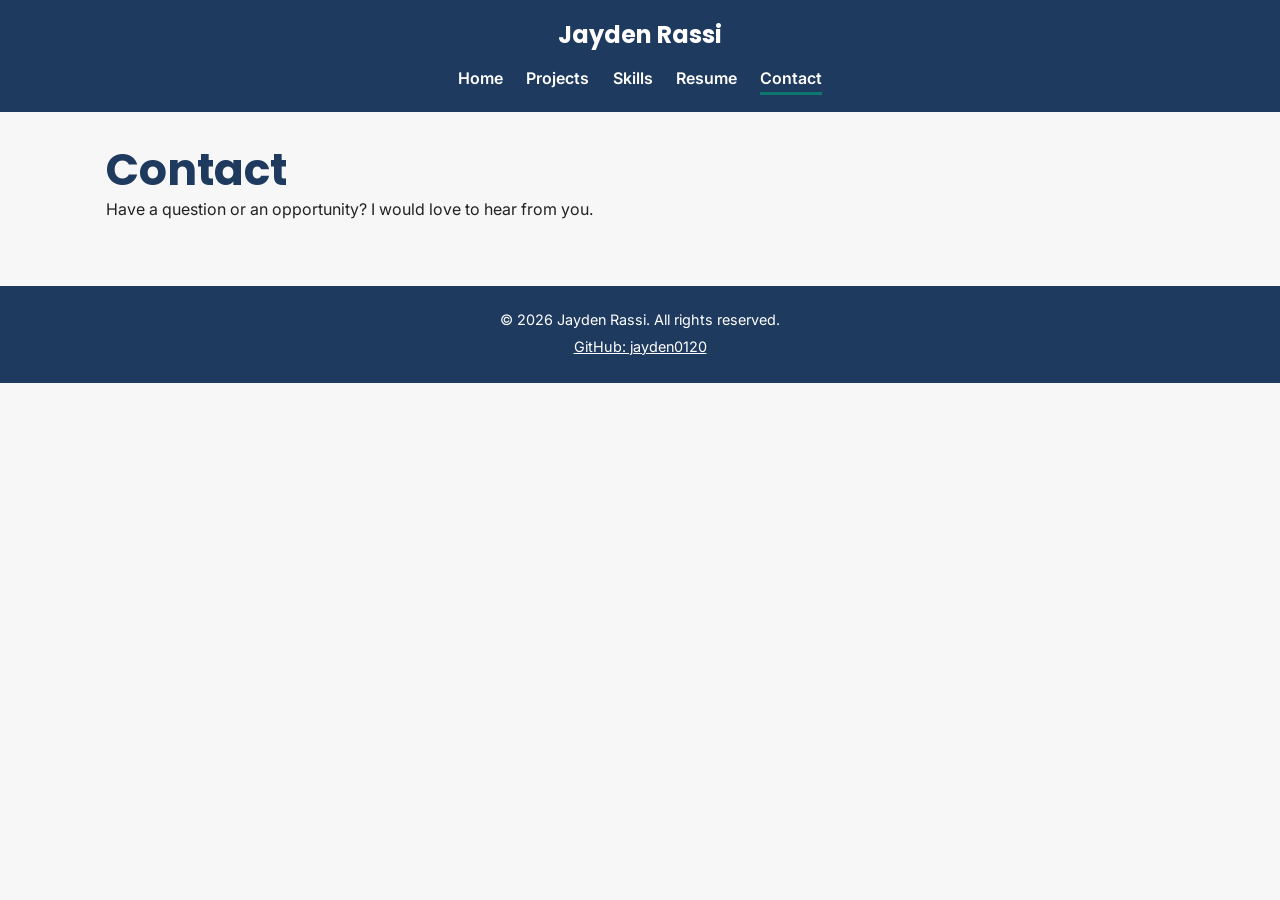
==== contact.html @ a625c4ef "Add Contact page skeleton" ====
<!DOCTYPE html>
<!--
    Author: Jayden Rassi
    Date: 11/09/2026
    File Name: contact.html
-->
<html lang="en">
<head>
    <!-- Character set and mobile viewport -->
    <meta charset="UTF-8">
    <meta name="viewport" content="width=device-width, initial-scale=1.0">
    <meta name="description" content="Contact Jayden Rassi.">
    <meta name="author" content="Jayden Rassi">
    <title>Contact | Jayden Rassi</title>

    <!-- Google Fonts: Poppins for headings, Inter for body text -->
    <link rel="stylesheet" href="https://fonts.googleapis.com/css2?family=Inter:wght@400;600&amp;family=Poppins:wght@600;700&amp;display=swap">

    <!-- External style sheet -->
    <link rel="stylesheet" type="text/css" href="css/styles.css">
</head>
<body>

    <!-- Site header with logo and main navigation -->
    <header>
        <a class="logo" href="index.html" title="Go to the Home page">Jayden Rassi</a>

        <nav aria-label="Main navigation">
            <ul>
                <li><a href="index.html">Home</a></li>
                <li><a href="projects.html">Projects</a></li>
                <li><a href="skills.html">Skills</a></li>
                <li><a href="resume.html">Resume</a></li>
                <li><a href="contact.html" class="current" aria-current="page">Contact</a></li>
            </ul>
        </nav>
    </header>

    <!-- Main page content -->
    <main>
        <section class="page-intro">
            <h1>Contact</h1>
            <p>Have a question or an opportunity? I would love to hear from you.</p>
        </section>
    </main>

    <!-- Site footer -->
    <footer>
        <p>&copy; 2026 Jayden Rassi. All rights reserved.</p>
        <p><a href="https://github.com/jayden0120">GitHub: jayden0120</a></p>
    </footer>

</body>
</html>
---- css/styles.css ----
/*
    Author: Jayden Rassi
    Date: 11/09/2026
    File Name: styles.css
    Description: Main style sheet for my portfolio website
*/

/* ===== CSS Reset ===== */
/* Removes default browser spacing so the site looks the same in every browser */
*,
*::before,
*::after {
    box-sizing: border-box;
}

body, header, nav, main, section, article, aside, footer,
h1, h2, h3, h4, p, ul, ol, li, figure, img, table, form, fieldset {
    margin: 0;
    padding: 0;
    border: 0;
}

img {
    display: block;
    max-width: 100%;
    height: auto;
}

a {
    color: inherit;
}

/* ===== Global Typography and Colors ===== */
body {
    font-family: "Inter", Arial, sans-serif;
    font-size: 100%;
    line-height: 1.6;
    color: #222222;
    background-color: #F7F7F7;
}

h1, h2, h3 {
    font-family: "Poppins", Arial, sans-serif;
    color: #1F3A5F;
    line-height: 1.2;
}

h1 {
    font-size: 2em;
}

h2 {
    font-size: 1.5em;
}

p {
    margin-bottom: 1em;
}

/* ===== Header and Navigation ===== */
header {
    background-color: #1F3A5F;
    padding: 1em;
    text-align: center;
}

.logo {
    font-family: "Poppins", Arial, sans-serif;
    font-size: 1.5em;
    font-weight: 700;
    color: #FFFFFF;
    text-decoration: none;
}

nav ul {
    list-style-type: none;
    margin-top: 0.5em;
}

nav li {
    display: inline-block;
    margin: 0.25em 0.6em;
}

nav a {
    color: #FFFFFF;
    font-weight: 600;
    text-decoration: none;
    padding: 0.25em 0;
}

nav a:hover,
nav a:focus {
    text-decoration: underline;
}

/* Shows which page the visitor is on */
nav a.current {
    border-bottom: 3px solid #0F766E;
}

/* ===== Main Content ===== */
main {
    max-width: 1100px;
    margin: 0 auto;
    padding: 2em 1em;
}

.page-intro {
    margin-bottom: 2em;
}

/* ===== Buttons ===== */
.button {
    display: inline-block;
    padding: 0.75em 1.5em;
    margin: 0 0.5em 0.75em 0;
    border: 2px solid #0F766E;
    border-radius: 6px;
    font-weight: 600;
    text-decoration: none;
}

.button-primary {
    background-color: #0F766E;
    color: #FFFFFF;
}

.button-secondary {
    background-color: #FFFFFF;
    color: #0F766E;
}

/* ===== Home Page ===== */
.hero {
    display: grid;
    gap: 2em;
    align-items: center;
    margin-bottom: 3em;
}

.hero-photo {
    width: 220px;
    margin: 0 auto;
}

.job-title {
    font-size: 1.25em;
    color: #0F766E;
    font-weight: 600;
}

.featured h2 {
    margin-bottom: 1em;
}

.project-list {
    display: grid;
    gap: 1.5em;
}

.project-card {
    background-color: #FFFFFF;
    border: 1px solid #DDDDDD;
    border-radius: 8px;
    padding: 1.25em;
}

.project-card h3 {
    margin-bottom: 0.5em;
}

.tech {
    font-size: 0.875em;
    color: #555555;
}

/* ===== Footer ===== */
footer {
    background-color: #1F3A5F;
    color: #FFFFFF;
    text-align: center;
    padding: 1.5em 1em;
    font-size: 0.9em;
}

footer p {
    margin-bottom: 0.25em;
}

/* ===== Tablet and Desktop Layout ===== */
@media screen and (min-width: 768px) {

    h1 {
        font-size: 2.75em;
    }

    /* Home page hero: text on the left, photo on the right */
    .hero {
        grid-template-columns: 3fr 2fr;
    }

    /* Moves the photo to the right column on larger screens */
    .hero-photo {
        grid-column: 2;
        grid-row: 1;
    }

    /* Featured projects: three cards side by side */
    .project-list {
        grid-template-columns: repeat(3, 1fr);
    }

}
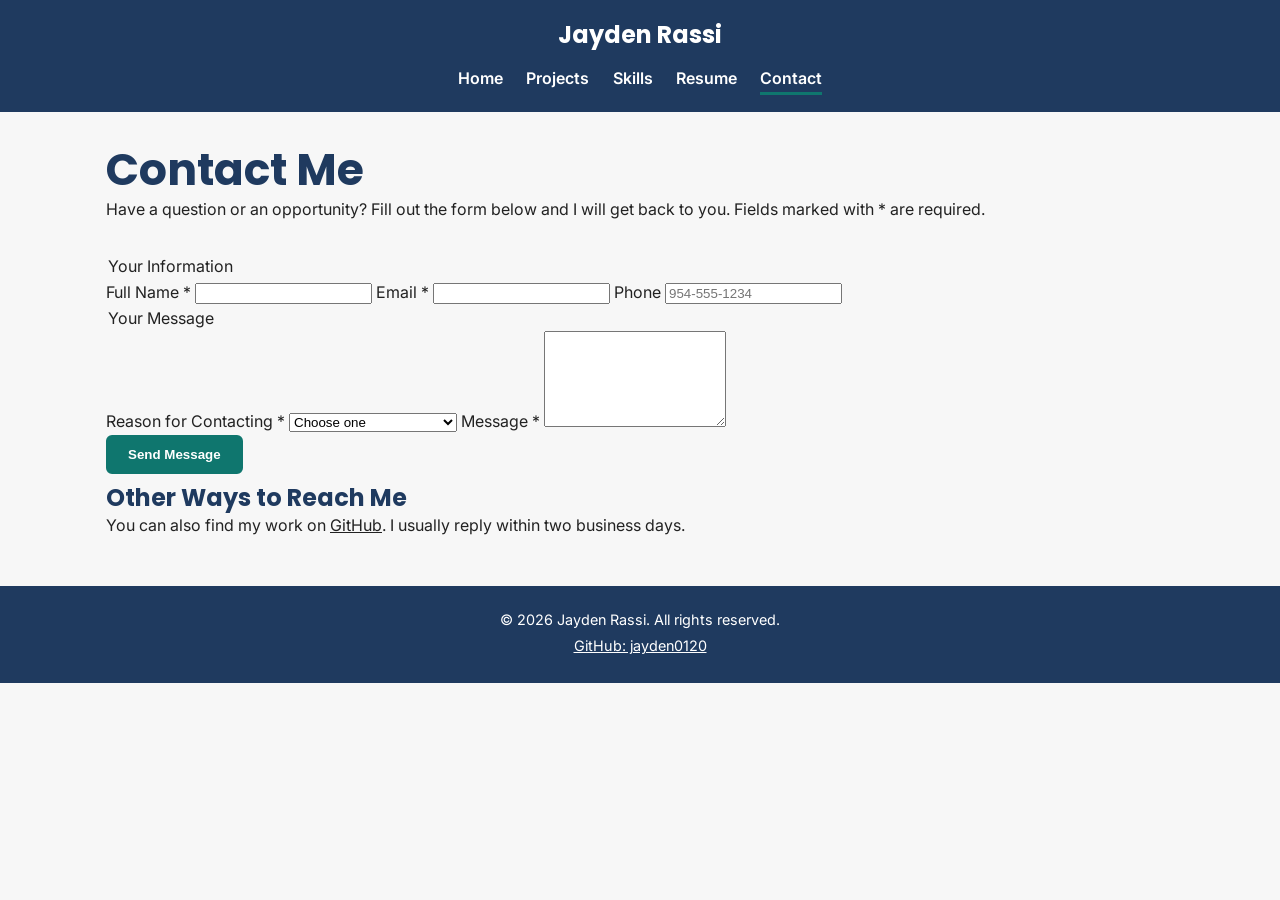
==== commit 743d93cb: "Complete Contact page with labeled form" ====
--- a/contact.html
+++ b/contact.html
@@ -1,7 +1,7 @@
 <!DOCTYPE html>
 <!--
     Author: Jayden Rassi
-    Date: 11/09/2026
+    Date: 11/16/2026
     File Name: contact.html
 -->
 <html lang="en">
@@ -9,7 +9,7 @@
     <!-- Character set and mobile viewport -->
     <meta charset="UTF-8">
     <meta name="viewport" content="width=device-width, initial-scale=1.0">
-    <meta name="description" content="Contact Jayden Rassi.">
+    <meta name="description" content="Contact Jayden Rassi using the contact form.">
     <meta name="author" content="Jayden Rassi">
     <title>Contact | Jayden Rassi</title>
 
@@ -39,9 +39,52 @@
     <!-- Main page content -->
     <main>
         <section class="page-intro">
-            <h1>Contact</h1>
-            <p>Have a question or an opportunity? I would love to hear from you.</p>
+            <h1>Contact Me</h1>
+            <p>Have a question or an opportunity? Fill out the form below and I will get back to you. Fields marked with * are required.</p>
         </section>
+
+        <!-- Contact form: every control has a label -->
+        <section class="contact-form">
+            <form action="#" method="get">
+
+                <fieldset>
+                    <legend>Your Information</legend>
+
+                    <label for="fullname">Full Name *</label>
+                    <input type="text" id="fullname" name="fullname" required>
+
+                    <label for="email">Email *</label>
+                    <input type="email" id="email" name="email" required>
+
+                    <label for="phone">Phone</label>
+                    <input type="tel" id="phone" name="phone" placeholder="954-555-1234">
+                </fieldset>
+
+                <fieldset>
+                    <legend>Your Message</legend>
+
+                    <label for="reason">Reason for Contacting *</label>
+                    <select id="reason" name="reason" required>
+                        <option value="">Choose one</option>
+                        <option value="job">Job opportunity</option>
+                        <option value="project">Question about a project</option>
+                        <option value="freelance">Freelance work</option>
+                        <option value="other">Other</option>
+                    </select>
+
+                    <label for="message">Message *</label>
+                    <textarea id="message" name="message" rows="6" required></textarea>
+                </fieldset>
+
+                <input type="submit" class="button button-primary" value="Send Message">
+            </form>
+        </section>
+
+        <!-- Other ways to reach me -->
+        <aside class="contact-info">
+            <h2>Other Ways to Reach Me</h2>
+            <p>You can also find my work on <a href="https://github.com/jayden0120">GitHub</a>. I usually reply within two business days.</p>
+        </aside>
     </main>
 
     <!-- Site footer -->
--- a/css/styles.css
+++ b/css/styles.css
@@ -170,11 +170,6 @@
     margin-bottom: 0.5em;
 }
 
-.tech {
-    font-size: 0.875em;
-    color: #555555;
-}
-
 /* ===== Footer ===== */
 footer {
     background-color: #1F3A5F;
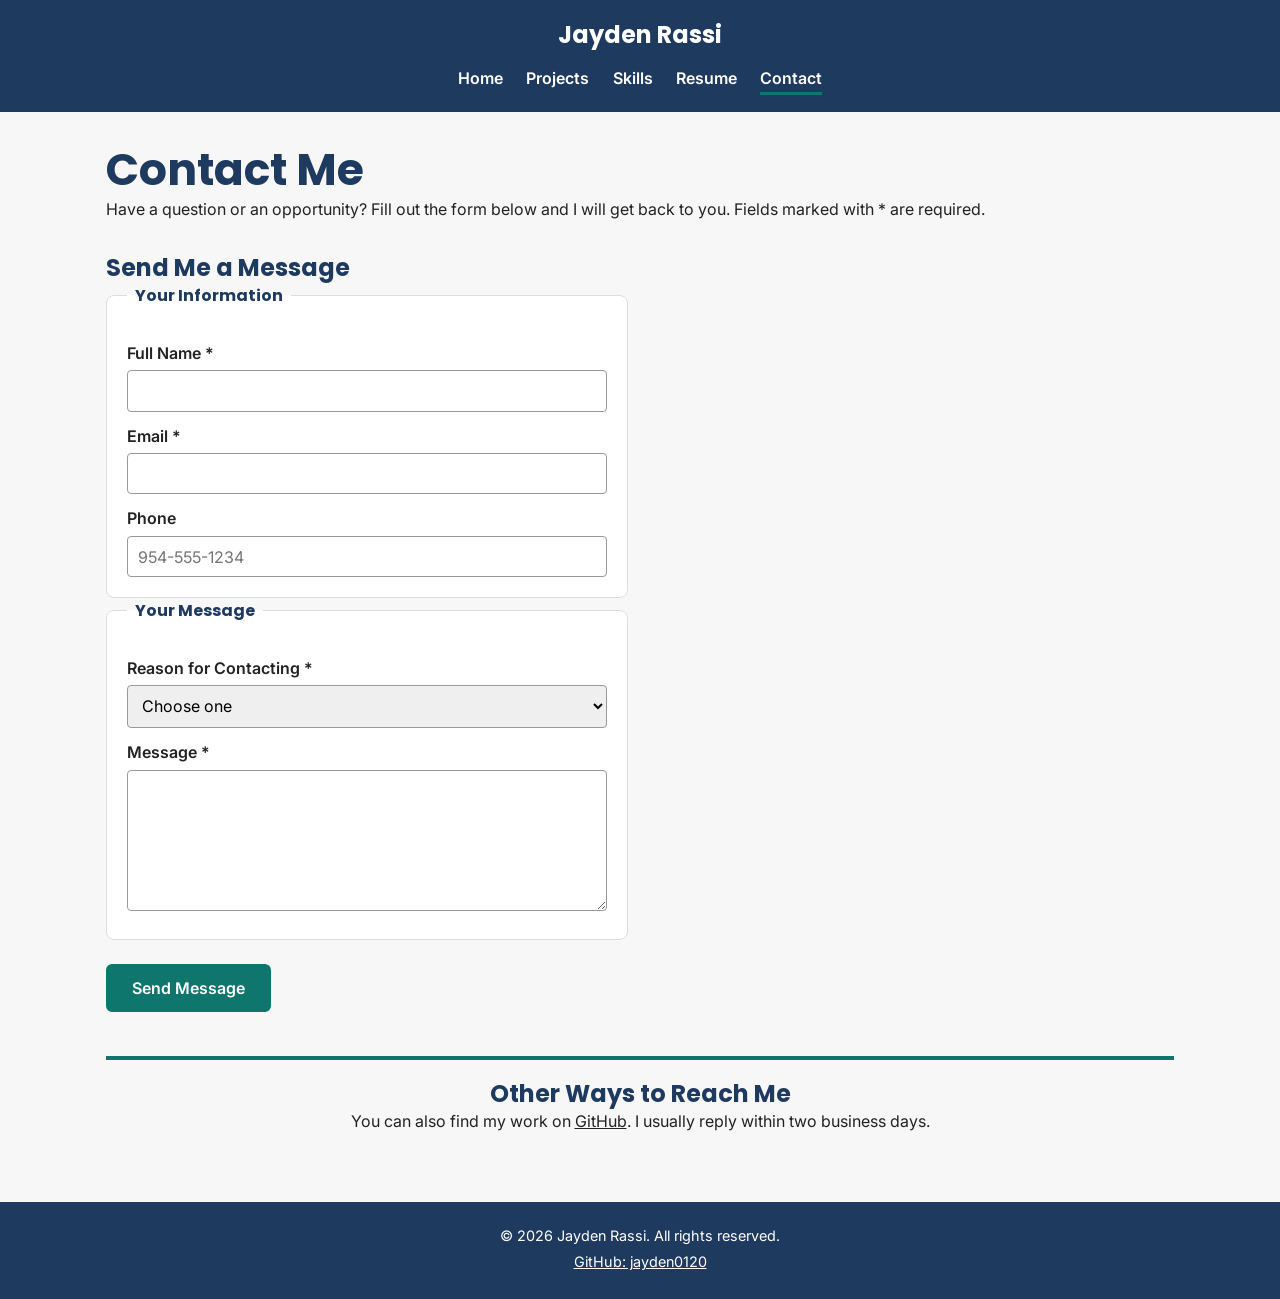
==== commit 306e0c32: "Add form heading and group fieldsets" ====
--- a/contact.html
+++ b/contact.html
@@ -45,36 +45,40 @@
 
         <!-- Contact form: every control has a label -->
         <section class="contact-form">
+            <h2>Send Me a Message</h2>
             <form action="#" method="get">
 
-                <fieldset>
-                    <legend>Your Information</legend>
+                <!-- The two fieldsets sit side by side on larger screens -->
+                <div class="form-columns">
+                    <fieldset>
+                        <legend>Your Information</legend>
 
-                    <label for="fullname">Full Name *</label>
-                    <input type="text" id="fullname" name="fullname" required>
+                        <label for="fullname">Full Name *</label>
+                        <input type="text" id="fullname" name="fullname" required>
 
-                    <label for="email">Email *</label>
-                    <input type="email" id="email" name="email" required>
+                        <label for="email">Email *</label>
+                        <input type="email" id="email" name="email" required>
 
-                    <label for="phone">Phone</label>
-                    <input type="tel" id="phone" name="phone" placeholder="954-555-1234">
-                </fieldset>
+                        <label for="phone">Phone</label>
+                        <input type="tel" id="phone" name="phone" placeholder="954-555-1234">
+                    </fieldset>
 
-                <fieldset>
-                    <legend>Your Message</legend>
+                    <fieldset>
+                        <legend>Your Message</legend>
 
-                    <label for="reason">Reason for Contacting *</label>
-                    <select id="reason" name="reason" required>
-                        <option value="">Choose one</option>
-                        <option value="job">Job opportunity</option>
-                        <option value="project">Question about a project</option>
-                        <option value="freelance">Freelance work</option>
-                        <option value="other">Other</option>
-                    </select>
+                        <label for="reason">Reason for Contacting *</label>
+                        <select id="reason" name="reason" required>
+                            <option value="">Choose one</option>
+                            <option value="job">Job opportunity</option>
+                            <option value="project">Question about a project</option>
+                            <option value="freelance">Freelance work</option>
+                            <option value="other">Other</option>
+                        </select>
 
-                    <label for="message">Message *</label>
-                    <textarea id="message" name="message" rows="6" required></textarea>
-                </fieldset>
+                        <label for="message">Message *</label>
+                        <textarea id="message" name="message" rows="6" required></textarea>
+                    </fieldset>
+                </div>
 
                 <input type="submit" class="button button-primary" value="Send Message">
             </form>
--- a/css/styles.css
+++ b/css/styles.css
@@ -1,6 +1,6 @@
 /*
     Author: Jayden Rassi
-    Date: 11/09/2026
+    Date: 11/16/2026
     File Name: styles.css
     Description: Main style sheet for my portfolio website
 */
@@ -170,6 +170,217 @@
     margin-bottom: 0.5em;
 }
 
+/* ===== Shared Interior Page Styles ===== */
+h3 {
+    font-size: 1.15em;
+    margin: 1em 0 0.5em;
+}
+
+main ul {
+    margin: 0 0 1em 1.5em;
+}
+
+/* Smooth color change when a button is hovered (CSS transition) */
+.button {
+    transition: background-color 0.3s, color 0.3s;
+}
+
+.button-primary:hover,
+.button-primary:focus {
+    background-color: #1F3A5F;
+    border-color: #1F3A5F;
+}
+
+/* ===== Projects Page ===== */
+.video-section {
+    background-color: #FFFFFF;
+    border-radius: 8px;
+    padding: 1.25em;
+    margin-bottom: 2em;
+    box-shadow: 0 2px 6px rgba(0, 0, 0, 0.15);
+}
+
+video {
+    width: 100%;
+    height: auto;
+    border-radius: 6px;
+}
+
+.projects-layout {
+    display: grid;
+    gap: 2em;
+}
+
+.project {
+    border-left: 6px solid #0F766E;
+    background-color: #FFFFFF;
+    padding: 1.25em;
+    margin-bottom: 1.5em;
+}
+
+.project figure {
+    margin-bottom: 1em;
+}
+
+.project figcaption {
+    font-size: 0.9em;
+    font-style: italic;
+    color: #555555;
+    margin-top: 0.5em;
+}
+
+.sidebar {
+    background-color: #1F3A5F;
+    color: #FFFFFF;
+    border-radius: 8px;
+    padding: 1.25em;
+    align-self: start;
+}
+
+.sidebar h2,
+.sidebar h3 {
+    color: #FFFFFF;
+}
+
+/* ===== Skills Page ===== */
+.skills-table {
+    margin-bottom: 2em;
+}
+
+table {
+    width: 100%;
+    border-collapse: collapse;
+    background-color: #FFFFFF;
+    font-size: 0.9em;
+}
+
+caption {
+    font-family: "Poppins", Arial, sans-serif;
+    font-size: 1.25em;
+    font-weight: 700;
+    color: #1F3A5F;
+    padding-bottom: 0.5em;
+}
+
+th,
+td {
+    border: 1px solid #DDDDDD;
+    padding: 0.6em;
+    text-align: left;
+}
+
+th {
+    background-color: #1F3A5F;
+    color: #FFFFFF;
+}
+
+/* Alternating row colors for readability */
+tbody tr:nth-of-type(even) {
+    background-color: #E6F2F1;
+}
+
+.skills-extra {
+    display: grid;
+    gap: 1.5em;
+}
+
+.learning,
+.levels {
+    background-color: #FFFFFF;
+    border: 1px solid #DDDDDD;
+    border-radius: 8px;
+    padding: 1.25em;
+}
+
+/* ===== Contact Page ===== */
+.contact-form form {
+    display: grid;
+    gap: 1.5em;
+}
+
+fieldset {
+    border: 1px solid #DDDDDD;
+    border-radius: 8px;
+    background-color: #FFFFFF;
+    padding: 1.25em;
+}
+
+legend {
+    font-family: "Poppins", Arial, sans-serif;
+    font-weight: 700;
+    color: #1F3A5F;
+    padding: 0 0.5em;
+}
+
+label {
+    display: block;
+    font-weight: 600;
+    margin: 0.75em 0 0.25em;
+}
+
+input,
+select,
+textarea {
+    width: 100%;
+    padding: 0.6em;
+    border: 1px solid #999999;
+    border-radius: 4px;
+    font-family: inherit;
+    font-size: 1em;
+}
+
+input[type="submit"] {
+    width: auto;
+    cursor: pointer;
+}
+
+.contact-info {
+    margin-top: 2em;
+    padding: 1.25em;
+    border-top: 4px solid #0F766E;
+    text-align: center;
+}
+
+/* ===== Resume Page ===== */
+.resume-layout {
+    display: grid;
+    gap: 2em;
+}
+
+.resume-side {
+    background-color: #FFFFFF;
+    border-top: 6px solid #0F766E;
+    border-radius: 8px;
+    padding: 1.25em;
+    align-self: start;
+}
+
+.resume-side h2 {
+    font-size: 1.25em;
+    margin: 1em 0 0.5em;
+}
+
+audio {
+    width: 100%;
+    margin-bottom: 0.5em;
+}
+
+.transcript {
+    font-size: 0.9em;
+    color: #555555;
+}
+
+.resume-section {
+    padding-bottom: 1em;
+    margin-bottom: 1.5em;
+    border-bottom: 2px solid #DDDDDD;
+}
+
+.resume-meta {
+    font-weight: 600;
+    color: #0F766E;
+}
+
 /* ===== Footer ===== */
 footer {
     background-color: #1F3A5F;
@@ -206,4 +417,29 @@
         grid-template-columns: repeat(3, 1fr);
     }
 
-}
+    /* Projects page: projects on the left, sidebar on the right */
+    .projects-layout {
+        grid-template-columns: 2fr 1fr;
+    }
+
+    /* Skills page: two boxes side by side under the table */
+    .skills-extra {
+        grid-template-columns: 1fr 1fr;
+    }
+
+    /* Contact page: the two fieldsets sit side by side */
+    .contact-form form {
+        grid-template-columns: 1fr 1fr;
+    }
+
+    /* The submit button spans both columns */
+    .contact-form input[type="submit"] {
+        grid-column: 1 / 3;
+        justify-self: start;
+    }
+
+    /* Resume page: narrow sidebar on the left, resume on the right */
+    .resume-layout {
+        grid-template-columns: 1fr 2fr;
+    }
+}
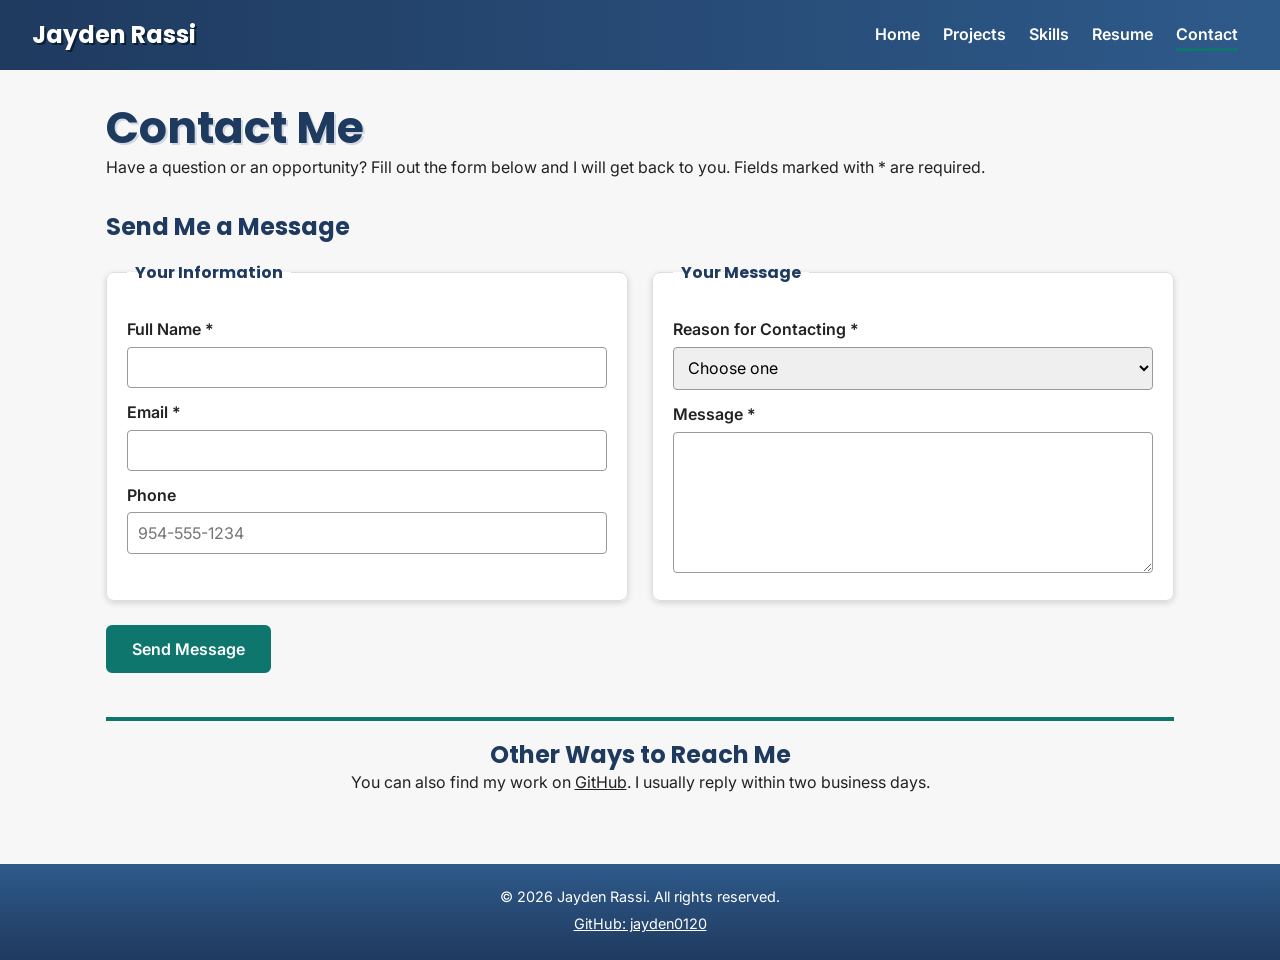
==== commit 224cb013: "Link favicon on Contact page" ====
--- a/contact.html
+++ b/contact.html
@@ -1,7 +1,7 @@
 <!DOCTYPE html>
 <!--
     Author: Jayden Rassi
-    Date: 11/16/2026
+    Date: 11/23/2026
     File Name: contact.html
 -->
 <html lang="en">
@@ -12,6 +12,8 @@
     <meta name="description" content="Contact Jayden Rassi using the contact form.">
     <meta name="author" content="Jayden Rassi">
     <title>Contact | Jayden Rassi</title>
+    <!-- Favicon shown on the browser tab -->
+    <link rel="icon" type="image/x-icon" href="assets/favicon.ico">
 
     <!-- Google Fonts: Poppins for headings, Inter for body text -->
     <link rel="stylesheet" href="https://fonts.googleapis.com/css2?family=Inter:wght@400;600&amp;family=Poppins:wght@600;700&amp;display=swap">
--- a/css/styles.css
+++ b/css/styles.css
@@ -1,6 +1,6 @@
 /*
     Author: Jayden Rassi
-    Date: 11/16/2026
+    Date: 11/23/2026
     File Name: styles.css
     Description: Main style sheet for my portfolio website
 */
@@ -47,6 +47,8 @@
 
 h1 {
     font-size: 2em;
+    /* Soft text shadow behind the main page headings */
+    text-shadow: 2px 2px #D0D7E2;
 }
 
 h2 {
@@ -60,6 +62,8 @@
 /* ===== Header and Navigation ===== */
 header {
     background-color: #1F3A5F;
+    /* Linear gradient from dark navy to a lighter navy */
+    background-image: linear-gradient(to right, #1F3A5F, #2E5A8A);
     padding: 1em;
     text-align: center;
 }
@@ -70,6 +74,8 @@
     font-weight: 700;
     color: #FFFFFF;
     text-decoration: none;
+    /* Text shadow makes the logo stand out from the header */
+    text-shadow: 2px 2px #0B1F36;
 }
 
 nav ul {
@@ -92,6 +98,7 @@
 nav a:hover,
 nav a:focus {
     text-decoration: underline;
+    opacity: 0.8;
 }
 
 /* Shows which page the visitor is on */
@@ -113,6 +120,7 @@
 /* ===== Buttons ===== */
 .button {
     display: inline-block;
+    width: auto;
     padding: 0.75em 1.5em;
     margin: 0 0.5em 0.75em 0;
     border: 2px solid #0F766E;
@@ -137,6 +145,11 @@
     gap: 2em;
     align-items: center;
     margin-bottom: 3em;
+    padding: 2em;
+    border-radius: 12px;
+    /* Radial gradient: white in the center fading to light teal */
+    background-image: radial-gradient(circle, #FFFFFF, #E6F2F1);
+    box-shadow: 0 2px 6px rgba(0, 0, 0, 0.15);
 }
 
 .hero-photo {
@@ -164,6 +177,7 @@
     border: 1px solid #DDDDDD;
     border-radius: 8px;
     padding: 1.25em;
+    box-shadow: 0 2px 6px rgba(0, 0, 0, 0.15);
 }
 
 .project-card h3 {
@@ -182,7 +196,13 @@
 
 /* Smooth color change when a button is hovered (CSS transition) */
 .button {
-    transition: background-color 0.3s, color 0.3s;
+    transition: background-color 0.3s, color 0.3s, opacity 0.3s;
+}
+
+/* Buttons become slightly see-through when hovered */
+.button:hover,
+.button:focus {
+    opacity: 0.85;
 }
 
 .button-primary:hover,
@@ -209,6 +229,7 @@
 .projects-layout {
     display: grid;
     gap: 2em;
+    align-items: start;
 }
 
 .project {
@@ -216,6 +237,7 @@
     background-color: #FFFFFF;
     padding: 1.25em;
     margin-bottom: 1.5em;
+    box-shadow: 0 2px 6px rgba(0, 0, 0, 0.15);
 }
 
 .project figure {
@@ -234,7 +256,6 @@
     color: #FFFFFF;
     border-radius: 8px;
     padding: 1.25em;
-    align-self: start;
 }
 
 .sidebar h2,
@@ -247,11 +268,17 @@
     margin-bottom: 2em;
 }
 
+.skills-table h2,
+.contact-form h2 {
+    margin-bottom: 0.75em;
+}
+
 table {
     width: 100%;
     border-collapse: collapse;
     background-color: #FFFFFF;
     font-size: 0.9em;
+    box-shadow: 0 2px 6px rgba(0, 0, 0, 0.15);
 }
 
 caption {
@@ -290,12 +317,15 @@
     border: 1px solid #DDDDDD;
     border-radius: 8px;
     padding: 1.25em;
+    box-shadow: 0 2px 6px rgba(0, 0, 0, 0.15);
 }
 
 /* ===== Contact Page ===== */
-.contact-form form {
+/* Groups the two fieldsets so they can sit side by side */
+.form-columns {
     display: grid;
     gap: 1.5em;
+    margin-bottom: 1.5em;
 }
 
 fieldset {
@@ -303,6 +333,7 @@
     border-radius: 8px;
     background-color: #FFFFFF;
     padding: 1.25em;
+    box-shadow: 0 2px 6px rgba(0, 0, 0, 0.15);
 }
 
 legend {
@@ -329,11 +360,6 @@
     font-size: 1em;
 }
 
-input[type="submit"] {
-    width: auto;
-    cursor: pointer;
-}
-
 .contact-info {
     margin-top: 2em;
     padding: 1.25em;
@@ -345,6 +371,7 @@
 .resume-layout {
     display: grid;
     gap: 2em;
+    align-items: start;
 }
 
 .resume-side {
@@ -352,7 +379,7 @@
     border-top: 6px solid #0F766E;
     border-radius: 8px;
     padding: 1.25em;
-    align-self: start;
+    box-shadow: 0 2px 6px rgba(0, 0, 0, 0.15);
 }
 
 .resume-side h2 {
@@ -384,6 +411,8 @@
 /* ===== Footer ===== */
 footer {
     background-color: #1F3A5F;
+    /* Linear gradient from top to bottom */
+    background-image: linear-gradient(#2E5A8A, #1F3A5F);
     color: #FFFFFF;
     text-align: center;
     padding: 1.5em 1em;
@@ -394,8 +423,46 @@
     margin-bottom: 0.25em;
 }
 
-/* ===== Tablet and Desktop Layout ===== */
-@media screen and (min-width: 768px) {
+/* ===== Tablet Viewport (481px and wider) ===== */
+@media screen and (min-width: 481px) {
+
+    /* Featured projects: two cards side by side */
+    .project-list {
+        grid-template-columns: repeat(2, 1fr);
+    }
+
+    /* The third card stretches across both columns */
+    .project-card:nth-of-type(3) {
+        grid-column: 1 / 3;
+    }
+
+    /* Skills page: two boxes side by side under the table */
+    .skills-extra {
+        grid-template-columns: 1fr 1fr;
+    }
+
+    /* Contact page: the two fieldsets sit side by side */
+    .form-columns {
+        grid-template-columns: 1fr 1fr;
+    }
+}
+
+/* ===== Desktop Viewport (769px and wider) ===== */
+@media screen and (min-width: 769px) {
+
+    /* Header: logo on the left, navigation on the right */
+    header {
+        display: grid;
+        grid-template-columns: 1fr 2fr;
+        align-items: center;
+        text-align: left;
+        padding: 1em 2em;
+    }
+
+    nav ul {
+        margin-top: 0;
+        text-align: right;
+    }
 
     h1 {
         font-size: 2.75em;
@@ -417,27 +484,16 @@
         grid-template-columns: repeat(3, 1fr);
     }
 
+    /* On desktop the third card goes back to one column */
+    .project-card:nth-of-type(3) {
+        grid-column: auto;
+    }
+
     /* Projects page: projects on the left, sidebar on the right */
     .projects-layout {
         grid-template-columns: 2fr 1fr;
     }
 
-    /* Skills page: two boxes side by side under the table */
-    .skills-extra {
-        grid-template-columns: 1fr 1fr;
-    }
-
-    /* Contact page: the two fieldsets sit side by side */
-    .contact-form form {
-        grid-template-columns: 1fr 1fr;
-    }
-
-    /* The submit button spans both columns */
-    .contact-form input[type="submit"] {
-        grid-column: 1 / 3;
-        justify-self: start;
-    }
-
     /* Resume page: narrow sidebar on the left, resume on the right */
     .resume-layout {
         grid-template-columns: 1fr 2fr;
